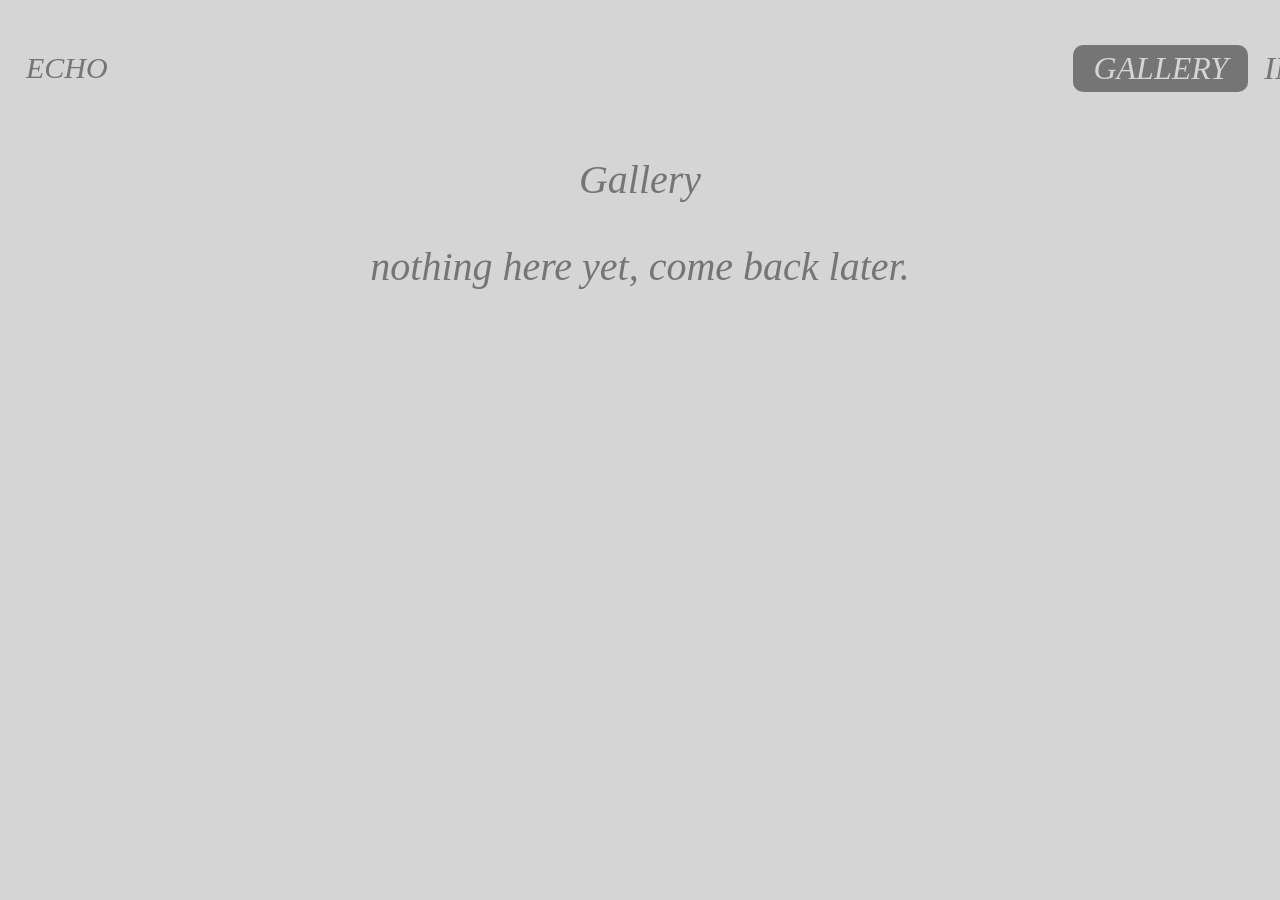
==== gallery.html @ 30ff73fb "remove shitty logo and replace with text" ====
<!DOCTYPE html>
<head>
  <meta name="viewport" content="width=device-width, initial-scale=1.0">
  <link rel="stylesheet" type="text/css" href="style.css" media="screen" />
  <title>Echo - The Gallery</title>
  <link rel="shortcut icon" type="image/png" href="images/icon.ico">
</head>
<div class="header">
<button type="button" onclick="location.href='index.html'">
  <p>ECHO</p>
</button>

<button class="info-btn-insidegallery" onclick="location.href='info.html'" >INFO</button>

<button class="gallery-btn-gallerysec" onclick="location.href='gallery.html'" >GALLERY</button>

</div>
<style>
  .gallery {
    text-align: center;
    font-size: 40px;
  }
</style>
<p class="gallery">Gallery</p>
<p class="gallery">nothing here yet, come back later.</p>
---- style.css ----
/* Global font: Courier New and italic text with fallbacks */
html, body, * {
    color:#757575;
    font-size: 30px;
    font-style: italic;
}

/* Ensure form elements inherit the font and style (explicit) */
input, textarea, select, button {
	font-family: inherit;
	font-style: inherit;
    color: inherit;
}

button {
    border: none;
    background: none;
    font-size:xx-large;;
    transition-duration: 0.4s;
}

button:hover {
    color:#404040;
}

body {
    background-color: #d5d5d5;
    margin: 20px;
}

.header {
    display: flex;
    align-items: center;
    justify-content: space-between;
}

.info-btn {
    margin-right: -1400px;
}

.gallery-btn {
    margin-right: 40px;
}


.info-btn-infosec {
    margin-right: -1400px;
    background: #757575;
    color: #d5d5d5;
    padding: 5px;
    padding-left: 20px;
    padding-right: 20px;
    border-radius: 10px;
}

.gallery-btn-gallerysec {
    margin-right: 12px;
    background: #757575;
    color: #d5d5d5;
    padding: 5px;
    padding-left: 20px;
    padding-right: 20px;
    border-radius: 10px;
}

.info-btn-insidegallery  { /* this is utter bullshit that I shouldn't have to do, but hey, it works. */
    margin-right: -1416px; /* idc if it moves 1 pixel, cry about it */
} 

.indextext{
    margin-top: 200px;
    font-size: 50px;
}
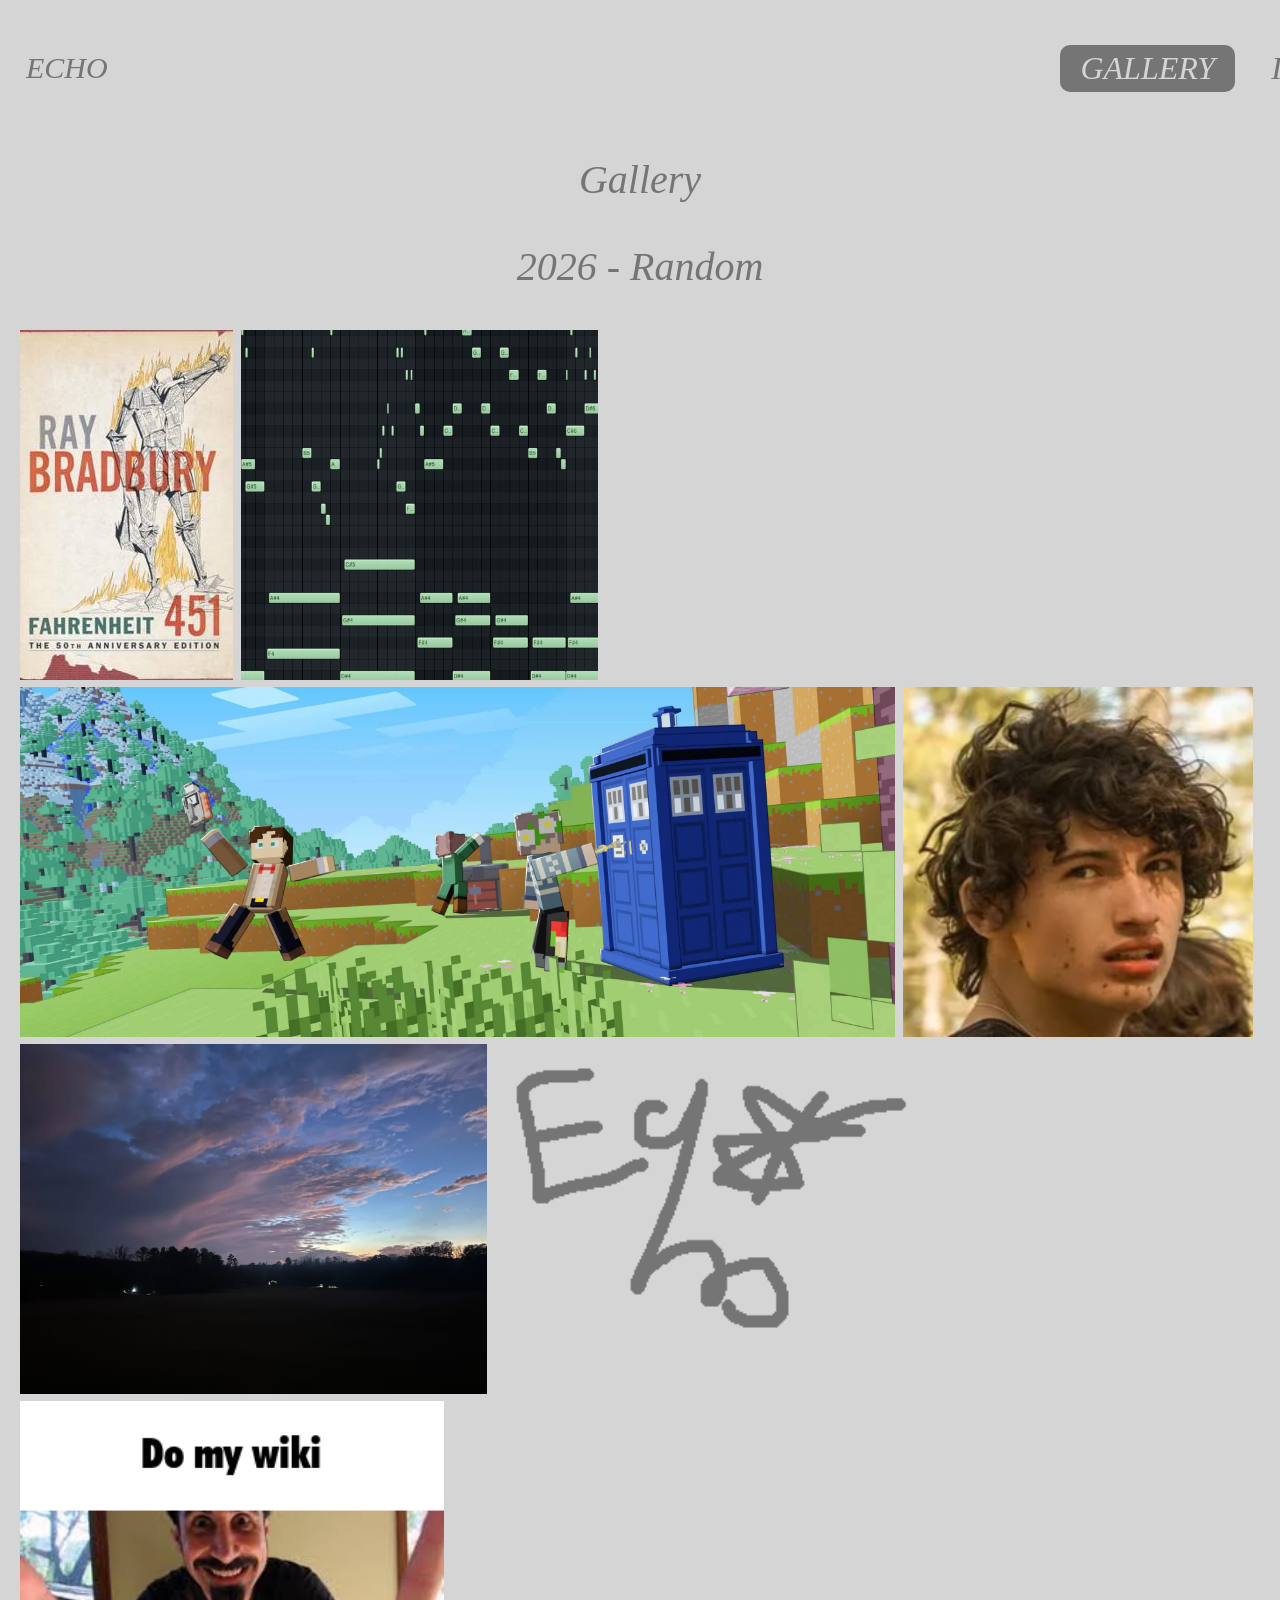
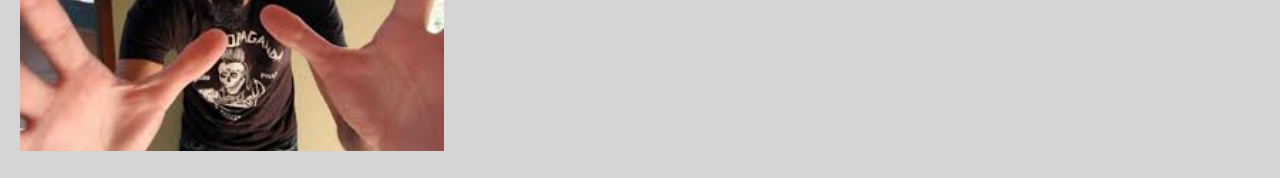
==== commit 597cddf4: "Gallery - Random Catagory" ====
--- a/gallery.html
+++ b/gallery.html
@@ -22,5 +22,16 @@
   }
 </style>
 <p class="gallery">Gallery</p>
-<p class="gallery">nothing here yet, come back later.</p>
 
+
+<div> <!-- Placeholders-->
+<p class="gallery">2026 - Random</p>
+<img src="images/gallery/img1.jpeg">
+<img src="images/gallery/img2.jpg" height="350"> 
+<img src="images/gallery/img3.jpg" height="350">
+<img src="images/echo.png" height="350">
+<img src="images/infoheader.jpg" height="350">
+<img src="images/titleimage.png" height="350">
+<img src="images/gallery/img4.png" height="350">
+</div>
+
--- a/style.css
+++ b/style.css
@@ -35,16 +35,19 @@
 }
 
 .info-btn {
-    margin-right: -1400px;
+    margin-right: -1430px;
 }
 
 .gallery-btn {
     margin-right: 40px;
 }
 
+.gallery-btn-infosec {
+    margin-right: 25px;
+}
 
 .info-btn-infosec {
-    margin-right: -1400px;
+    margin-right: -1430px;
     background: #757575;
     color: #d5d5d5;
     padding: 5px;
@@ -54,7 +57,7 @@
 }
 
 .gallery-btn-gallerysec {
-    margin-right: 12px;
+    margin-right: 25px;
     background: #757575;
     color: #d5d5d5;
     padding: 5px;
@@ -64,7 +67,7 @@
 }
 
 .info-btn-insidegallery  { /* this is utter bullshit that I shouldn't have to do, but hey, it works. */
-    margin-right: -1416px; /* idc if it moves 1 pixel, cry about it */
+    margin-right: -1443px; /* idc if it moves 1 pixel, cry about it */
 } 
 
 .indextext{
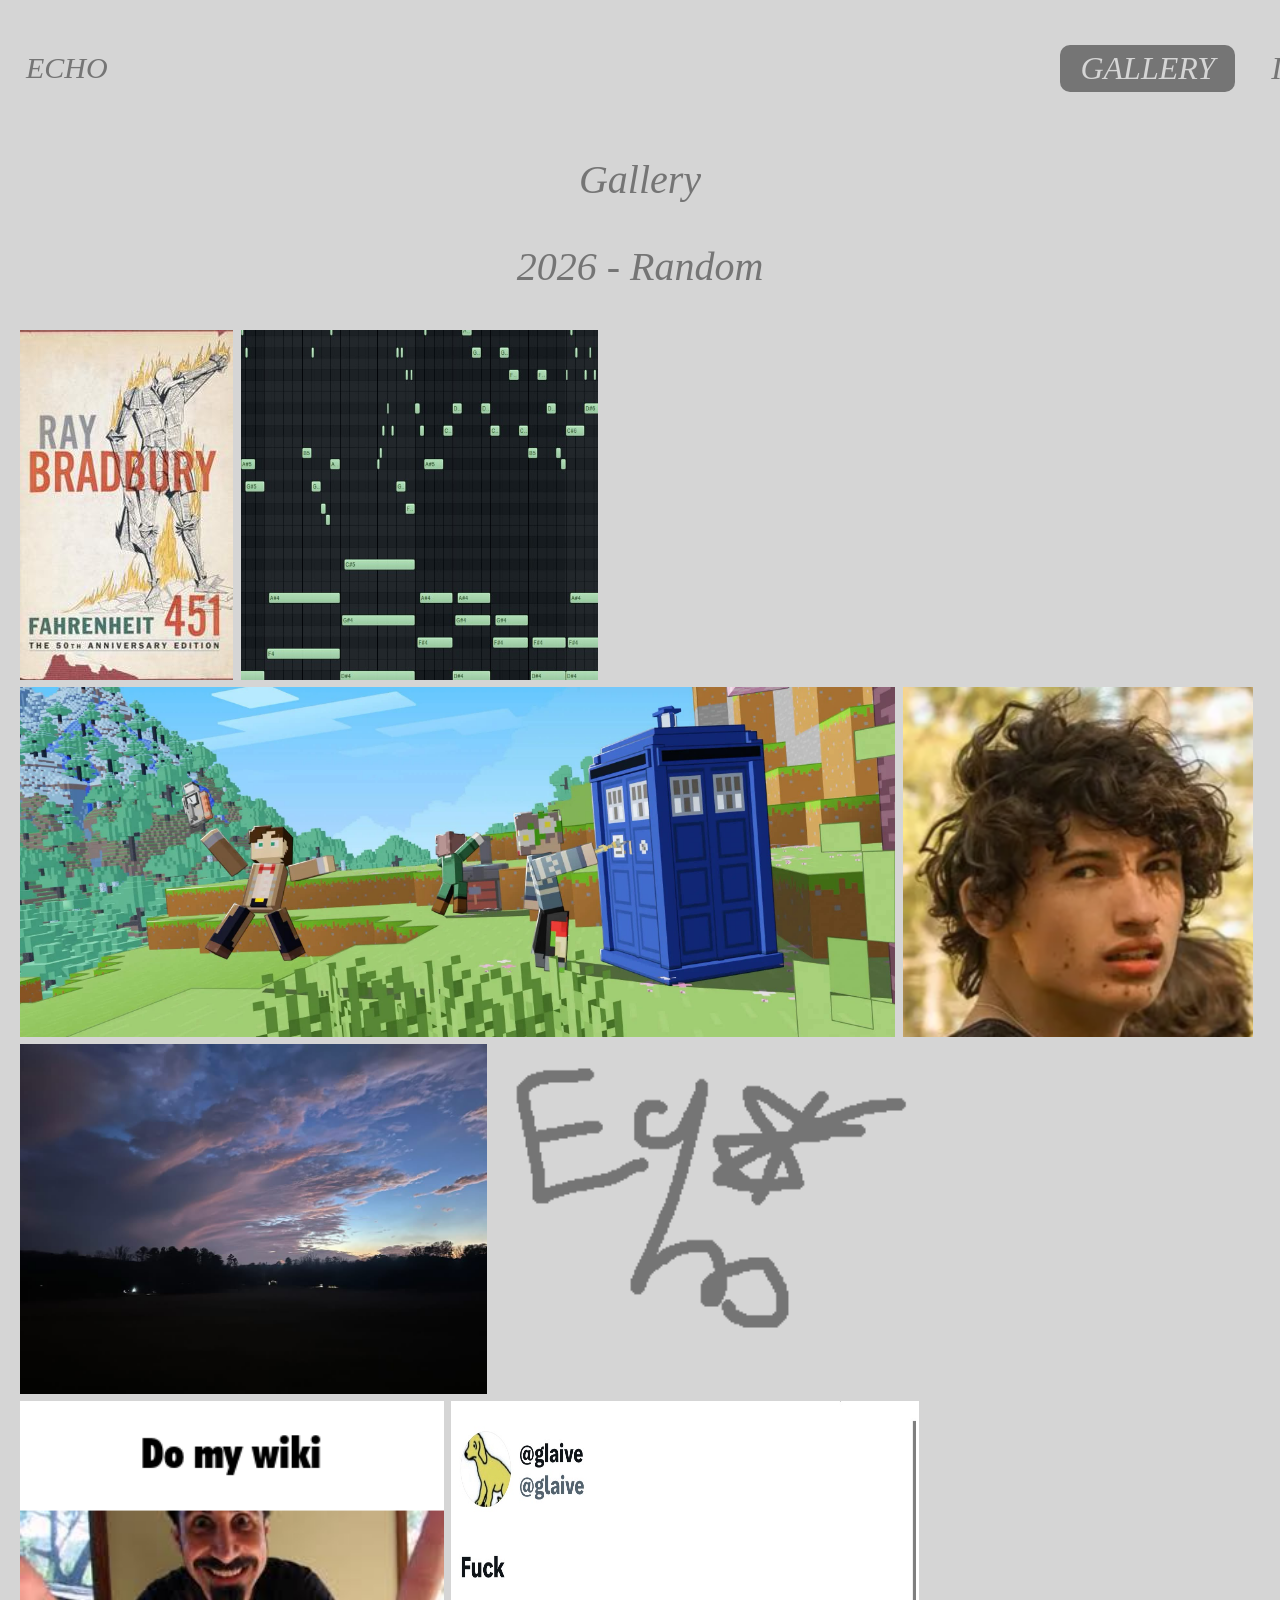
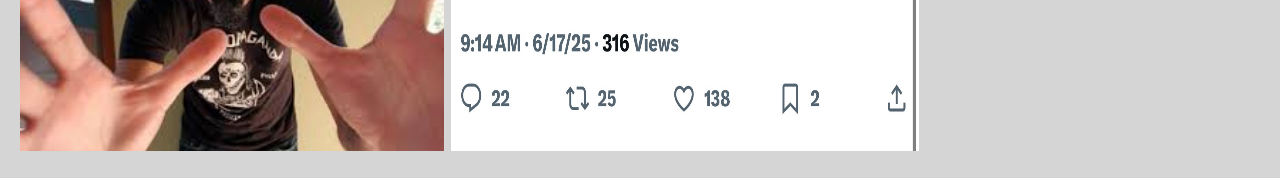
==== commit e77358a5: "group images into folder" ====
--- a/gallery.html
+++ b/gallery.html
@@ -26,12 +26,13 @@
 
 <div> <!-- Placeholders-->
 <p class="gallery">2026 - Random</p>
-<img src="images/gallery/img1.jpeg">
-<img src="images/gallery/img2.jpg" height="350"> 
-<img src="images/gallery/img3.jpg" height="350">
+<img src="images/gallery/random2026/img1.jpeg">
+<img src="images/gallery/random2026/img2.jpg" height="350"> 
+<img src="images/gallery/random2026/img3.jpg" height="350">
 <img src="images/echo.png" height="350">
 <img src="images/infoheader.jpg" height="350">
 <img src="images/titleimage.png" height="350">
-<img src="images/gallery/img4.png" height="350">
+<img src="images/gallery/random2026/img4.png" height="350">
+<img src="images/gallery/random2026/img5.png" height="350" width="468">
 </div>
 
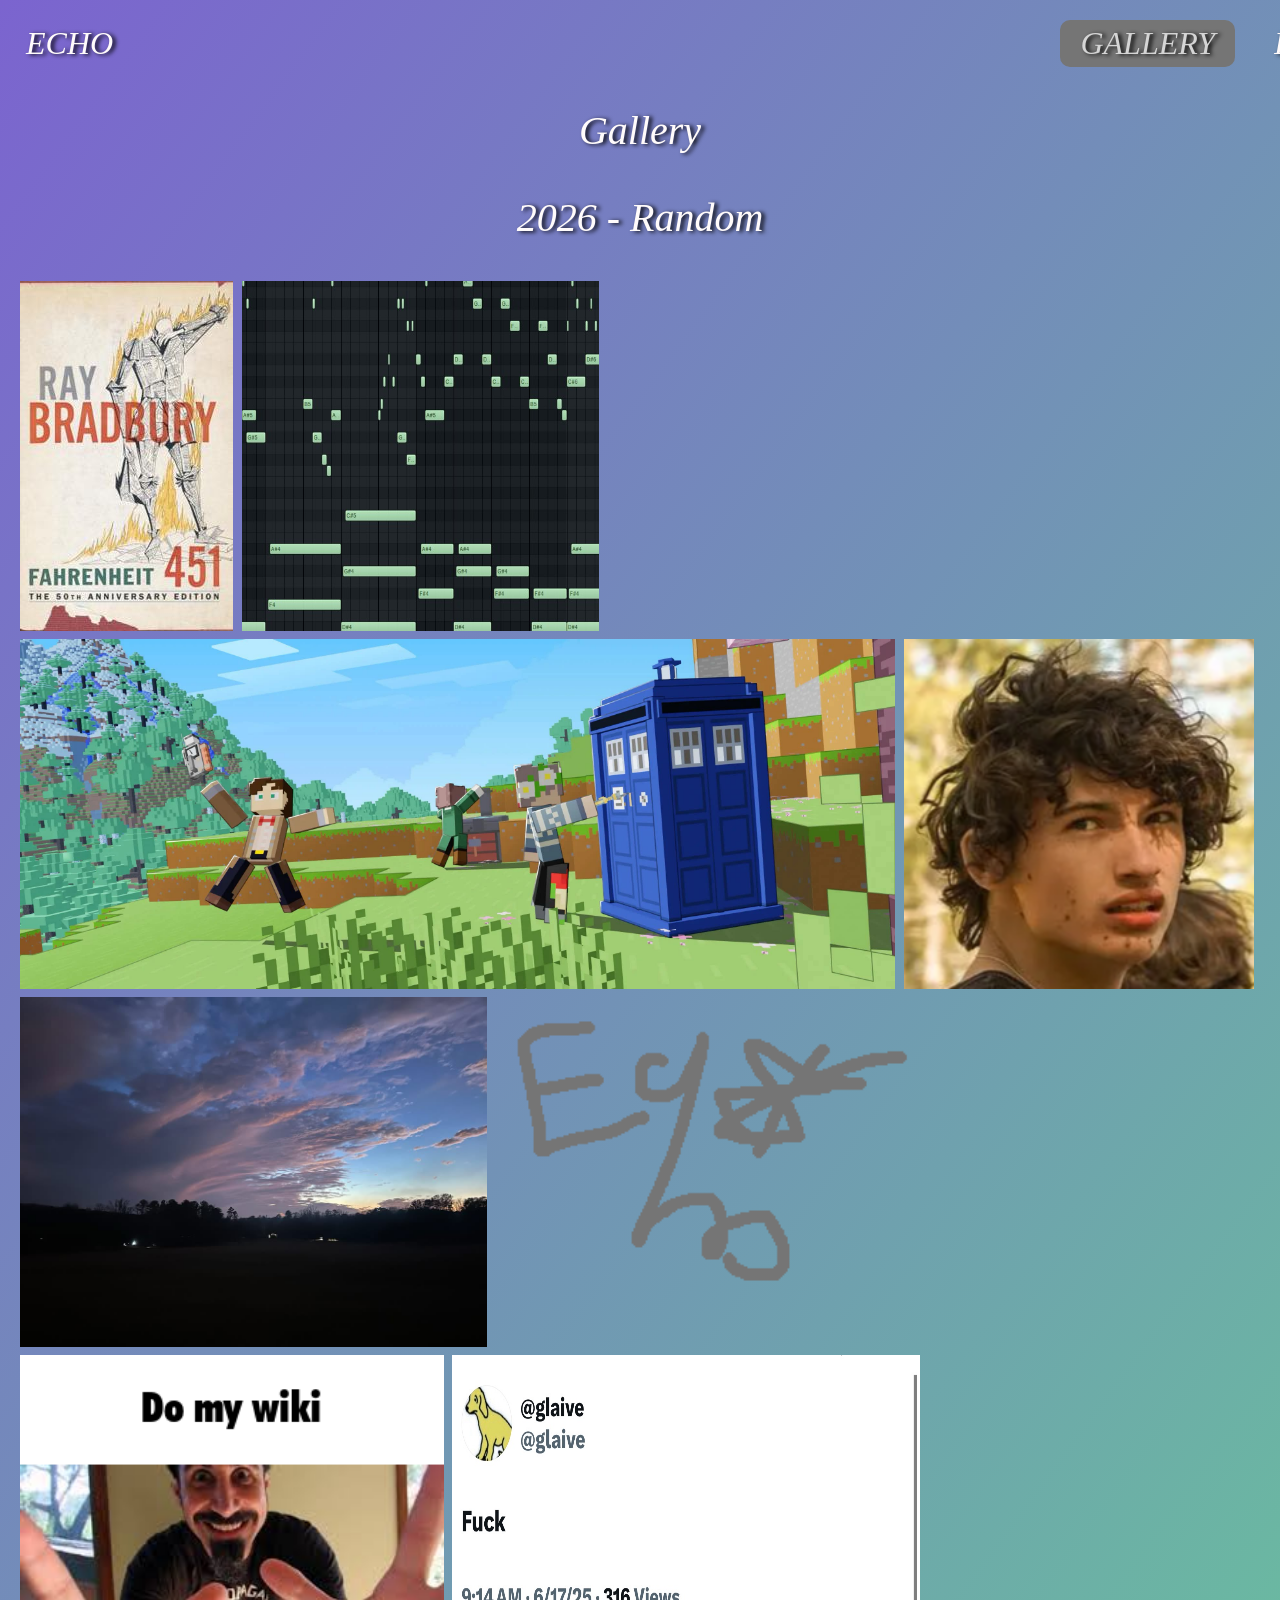
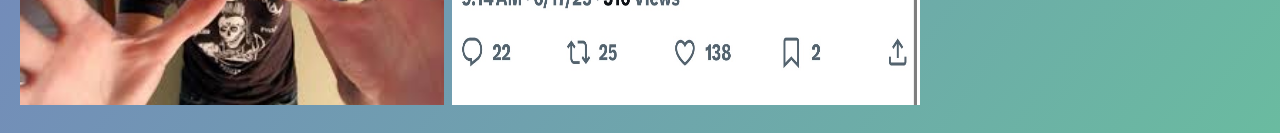
==== commit 6dc203d0: "mangled it a bit more" ====
--- a/gallery.html
+++ b/gallery.html
@@ -6,9 +6,7 @@
   <link rel="shortcut icon" type="image/png" href="images/icon.ico">
 </head>
 <div class="header">
-<button type="button" onclick="location.href='index.html'">
-  <p>ECHO</p>
-</button>
+<button type="button" onclick="location.href='index.html'">ECHO</button>
 
 <button class="info-btn-insidegallery" onclick="location.href='info.html'" >INFO</button>
 
@@ -29,7 +27,7 @@
 <img src="images/gallery/random2026/img1.jpeg">
 <img src="images/gallery/random2026/img2.jpg" height="350"> 
 <img src="images/gallery/random2026/img3.jpg" height="350">
-<img src="images/echo.png" height="350">
+<img src="images//profilepics/2026-1.png" height="350">
 <img src="images/infoheader.jpg" height="350">
 <img src="images/titleimage.png" height="350">
 <img src="images/gallery/random2026/img4.png" height="350">
--- a/style.css
+++ b/style.css
@@ -1,8 +1,9 @@
 /* Global font: Courier New and italic text with fallbacks */
 html, body, * {
-    color:#757575;
-    font-size: 30px;
-    font-style: italic;
+    color:#fffbfb;
+    font-size: 34px;
+    font-style: italic;;
+    text-shadow: #000000 3px 1px 4px;
 }
 
 /* Ensure form elements inherit the font and style (explicit) */
@@ -20,11 +21,11 @@
 }
 
 button:hover {
-    color:#404040;
+    font-size: 110%;
 }
 
 body {
-    background-color: #d5d5d5;
+    background: linear-gradient(to bottom right, #7b64cf, #6abba0);
     margin: 20px;
 }
 
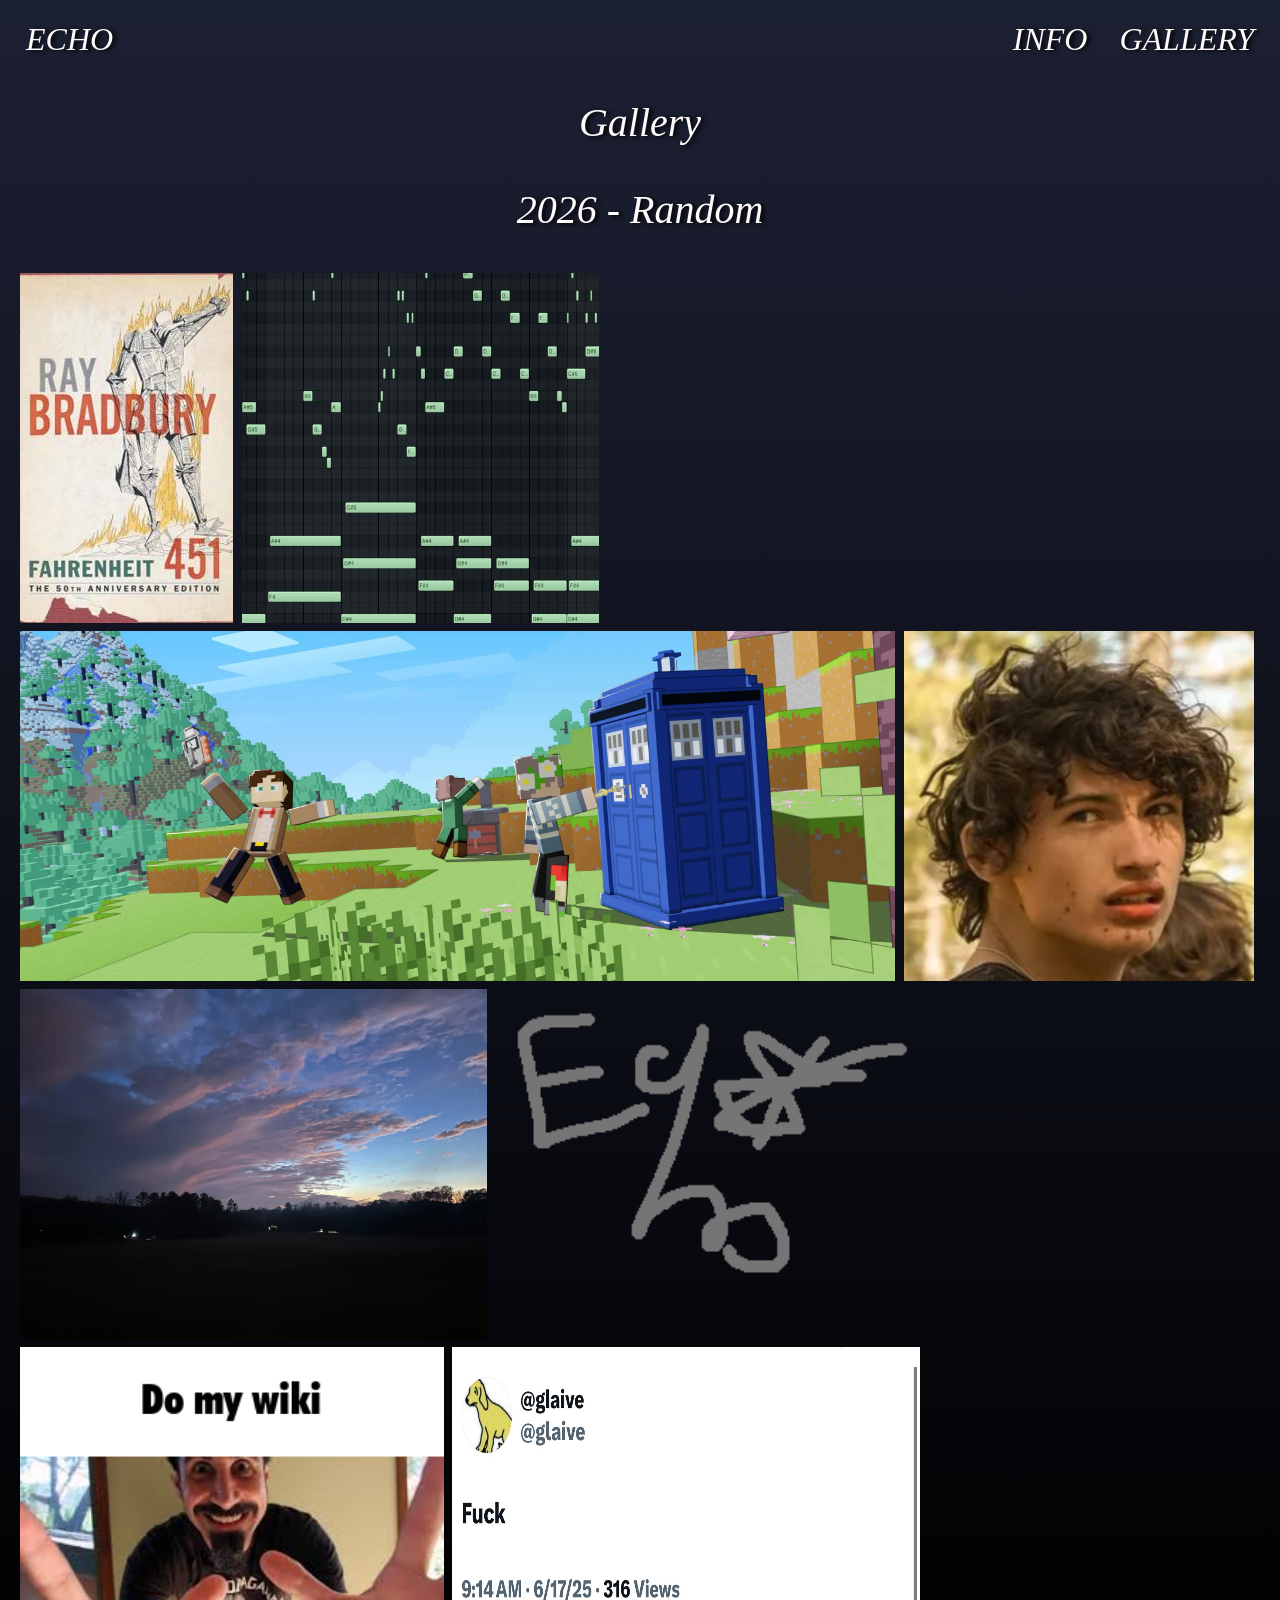
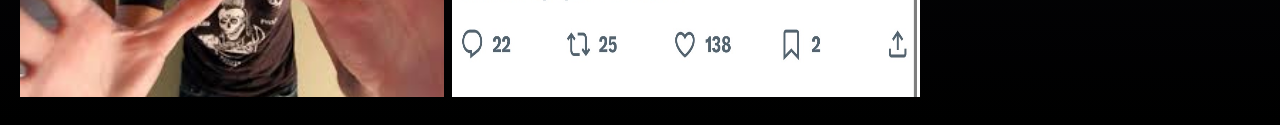
==== commit f80aac9f: "remove tab icon for now" ====
--- a/gallery.html
+++ b/gallery.html
@@ -3,7 +3,6 @@
   <meta name="viewport" content="width=device-width, initial-scale=1.0">
   <link rel="stylesheet" type="text/css" href="style.css" media="screen" />
   <title>Echo - The Gallery</title>
-  <link rel="shortcut icon" type="image/png" href="images/icon.ico">
 </head>
 <div class="header">
 <button type="button" onclick="location.href='index.html'">ECHO</button>
--- a/style.css
+++ b/style.css
@@ -2,7 +2,7 @@
 html, body, * {
     color:#fffbfb;
     font-size: 34px;
-    font-style: italic;;
+    font-style: italic;
     text-shadow: #000000 3px 1px 4px;
 }
 
@@ -25,7 +25,7 @@
 }
 
 body {
-    background: linear-gradient(to bottom right, #7b64cf, #6abba0);
+    background: linear-gradient(to top, #000000, #1c2033);
     margin: 20px;
 }
 
@@ -35,43 +35,11 @@
     justify-content: space-between;
 }
 
-.info-btn {
-    margin-right: -1430px;
+.header button:nth-child(2) {
+    margin-left: auto;
 }
 
-.gallery-btn {
-    margin-right: 40px;
+.header button:nth-child(3) {
+    margin-left: 20px;
 }
 
-.gallery-btn-infosec {
-    margin-right: 25px;
-}
-
-.info-btn-infosec {
-    margin-right: -1430px;
-    background: #757575;
-    color: #d5d5d5;
-    padding: 5px;
-    padding-left: 20px;
-    padding-right: 20px;
-    border-radius: 10px;
-}
-
-.gallery-btn-gallerysec {
-    margin-right: 25px;
-    background: #757575;
-    color: #d5d5d5;
-    padding: 5px;
-    padding-left: 20px;
-    padding-right: 20px;
-    border-radius: 10px;
-}
-
-.info-btn-insidegallery  { /* this is utter bullshit that I shouldn't have to do, but hey, it works. */
-    margin-right: -1443px; /* idc if it moves 1 pixel, cry about it */
-} 
-
-.indextext{
-    margin-top: 200px;
-    font-size: 50px;
-}
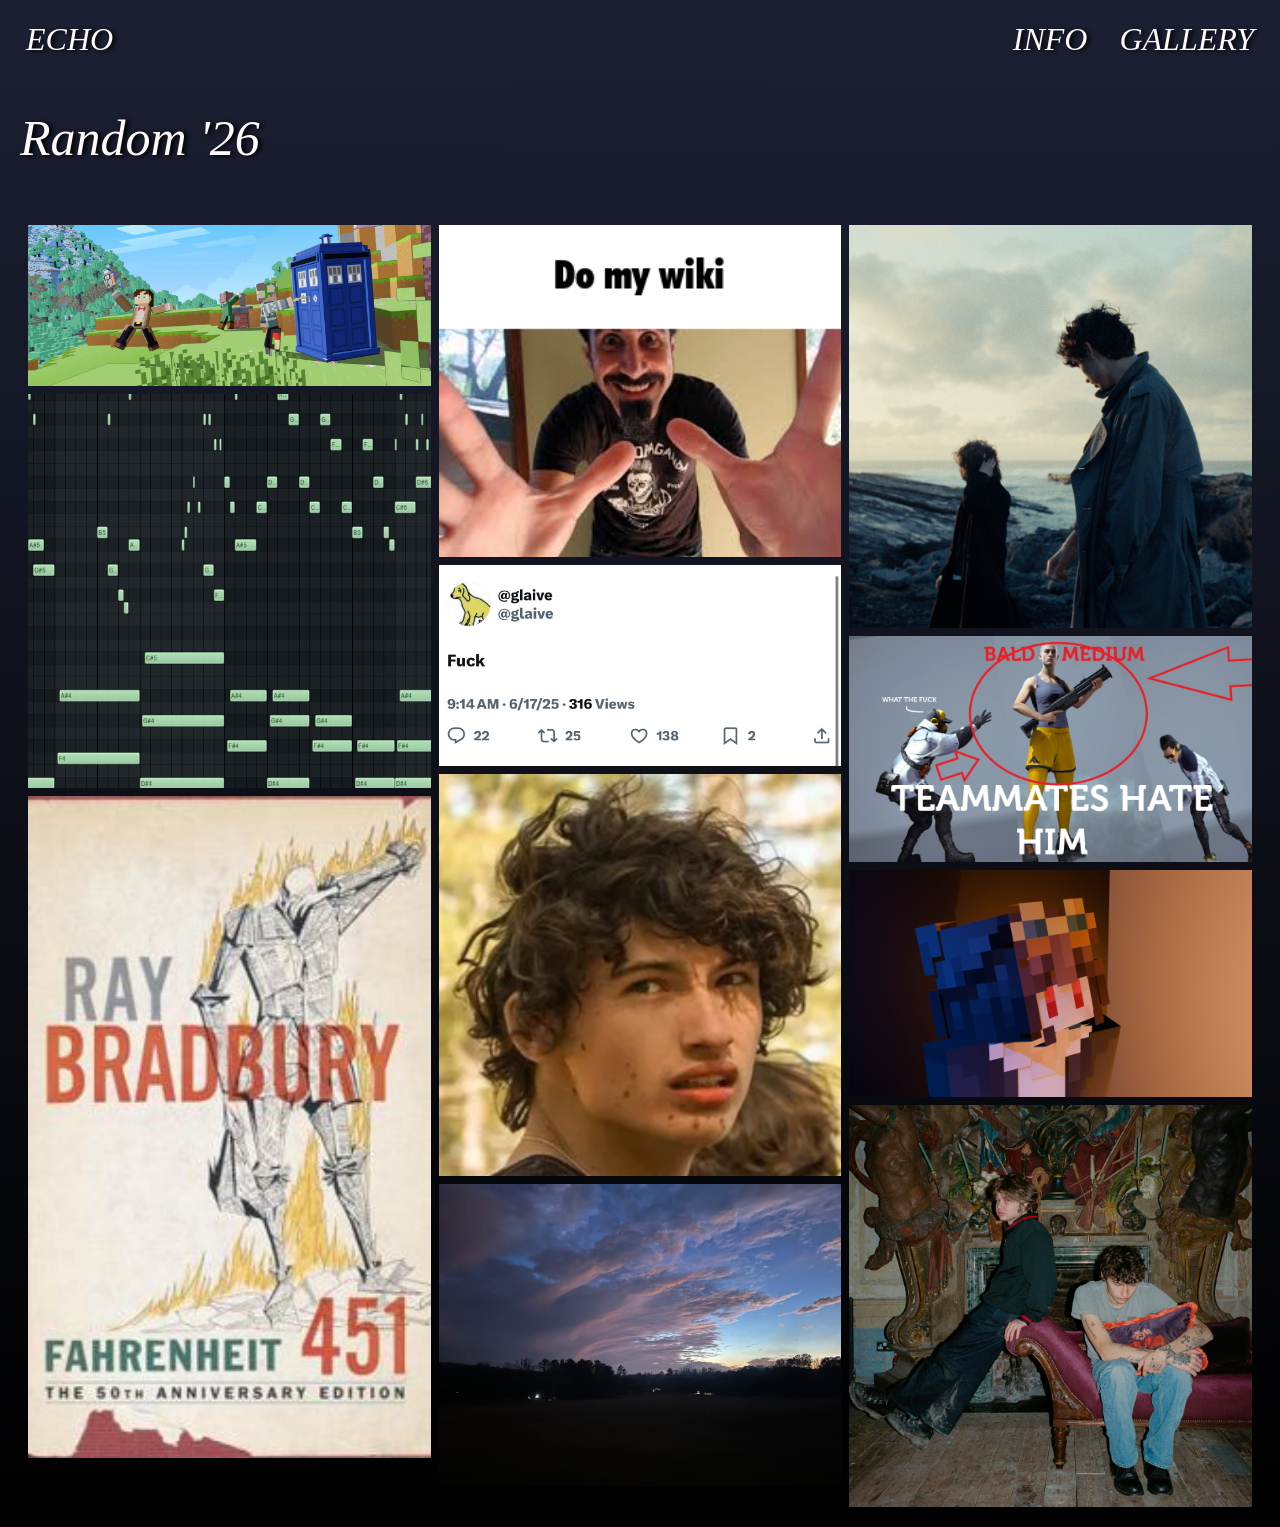
==== commit e31c7097: "qol shit" ====
--- a/gallery.html
+++ b/gallery.html
@@ -14,22 +14,32 @@
 </div>
 <style>
   .gallery {
-    text-align: center;
-    font-size: 40px;
+    text-align: left;
+    font-size: 50px;
   }
 </style>
-<p class="gallery">Gallery</p>
+<p class="gallery">Random '26</p>
 
 
-<div> <!-- Placeholders-->
-<p class="gallery">2026 - Random</p>
-<img src="images/gallery/random2026/img1.jpeg">
-<img src="images/gallery/random2026/img2.jpg" height="350"> 
-<img src="images/gallery/random2026/img3.jpg" height="350">
-<img src="images//profilepics/2026-1.png" height="350">
-<img src="images/infoheader.jpg" height="350">
-<img src="images/titleimage.png" height="350">
-<img src="images/gallery/random2026/img4.png" height="350">
-<img src="images/gallery/random2026/img5.png" height="350" width="468">
+<div class="row"> <!-- Placeholders-->
+  <div class="column">
+    <img src="images/gallery/random2026/img3.jpg">
+    <img src="images/gallery/random2026/img2.jpg"> 
+    <img src="images/gallery/random2026/img1.jpeg">
+
+  </div>
+  <div class="column">
+    <img src="images/gallery/random2026/img4.png">
+    <img src="images/gallery/random2026/img5.png"> 
+    <img src="images/profilepics/2026-1.png">
+    <img src="images/infoheader.jpg">
+  </div>
+  <div class="column">
+    <img src="images/profilepics/2026-2.png">
+    <img src="images/gallery/random2026/img6.png">
+    <img src="images/gallery/random2026/img7.png">
+    <img src="images/gallery/random2026/img8.jpg">
+  </div>
 </div>
 
+
--- a/style.css
+++ b/style.css
@@ -43,3 +43,39 @@
     margin-left: 20px;
 }
 
+/* image shit that I stole from w3 lol */
+
+.row {
+  display: flex;
+  flex-wrap: wrap;
+  padding: 0 4px;
+}
+
+/* Create four equal columns that sits next to each other */
+.column {
+  flex: 25%;
+  max-width: 50%;
+  padding: 0 4px;
+}
+
+.column img {
+  margin-top: 8px;
+  vertical-align: middle;
+  width: 100%;
+}
+
+/* Responsive layout - makes a two column-layout instead of four columns */
+@media screen and (max-width: 800px) {
+  .column {
+    flex: 50%;
+    max-width: 50%;
+  }
+}
+
+/* Responsive layout - makes the two columns stack on top of each other instead of next to each other */
+@media screen and (max-width: 600px) {
+  .column {
+    flex: 100%;
+    max-width: 100%;
+  }
+}
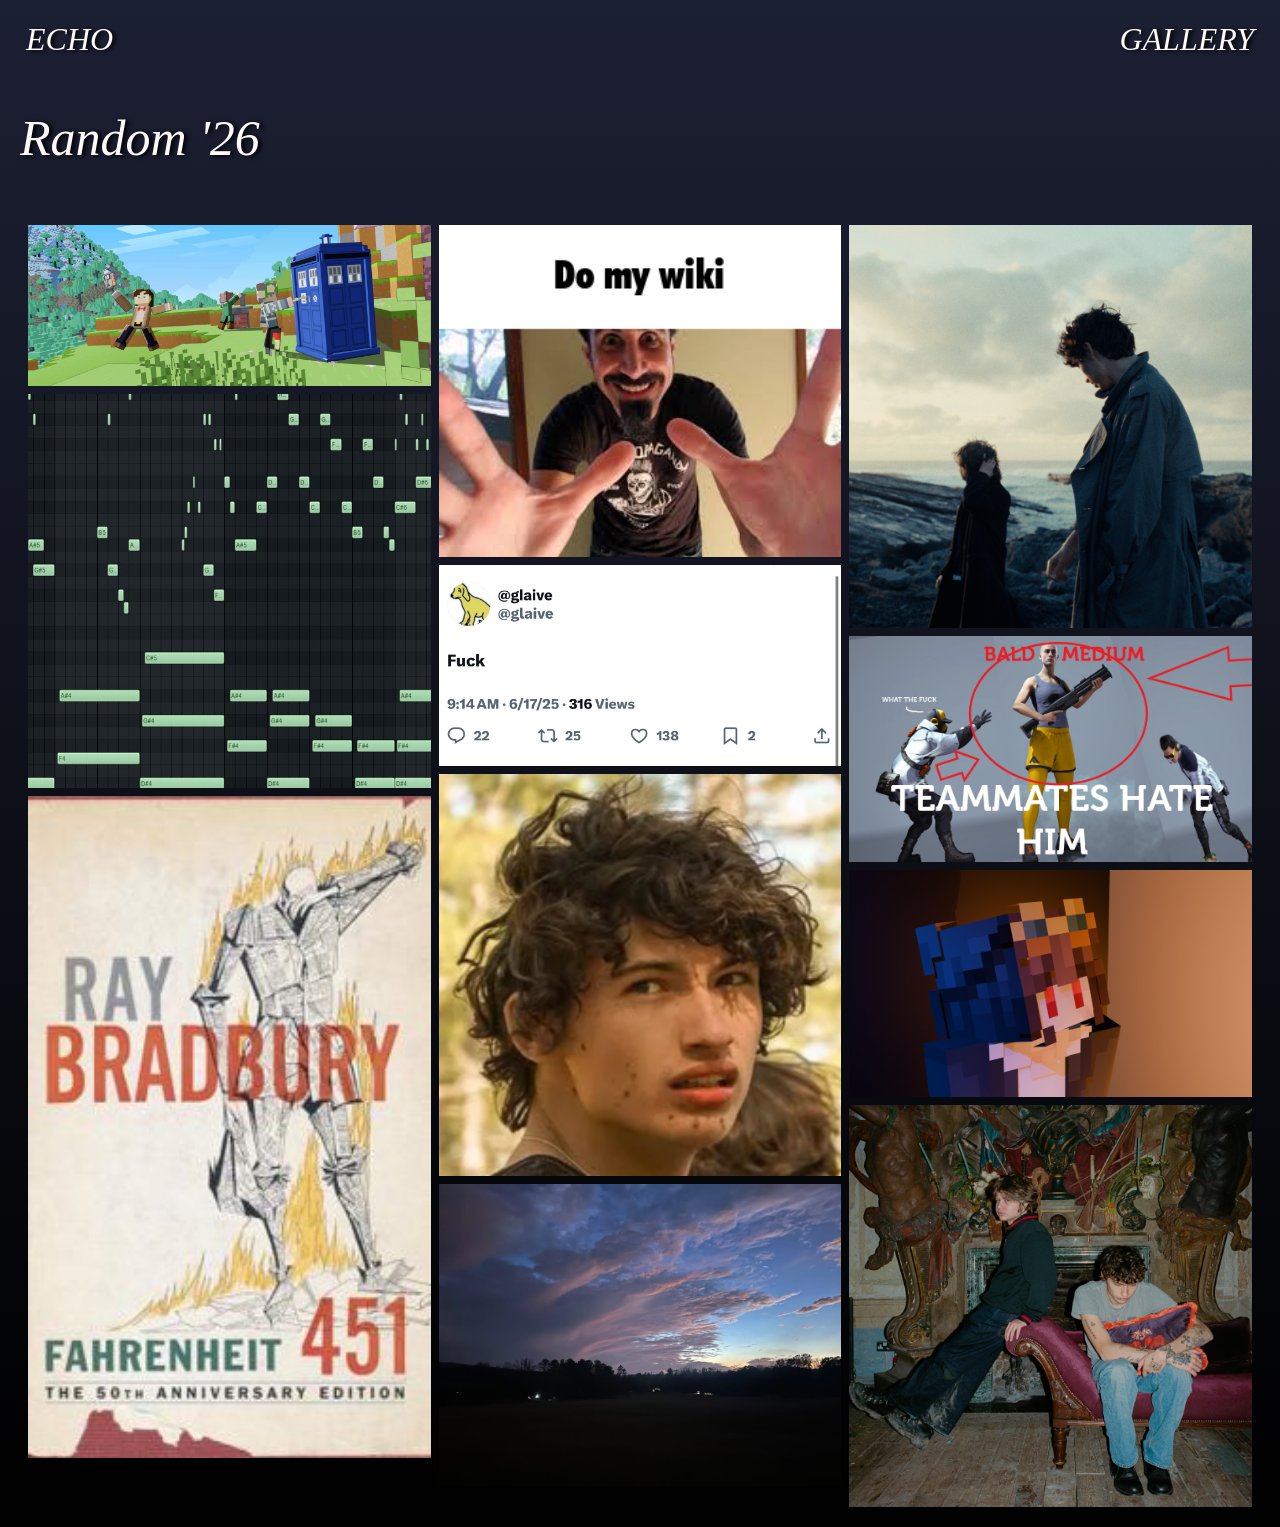
==== commit e8a1dc04: "fix: info button on gallery" ====
--- a/gallery.html
+++ b/gallery.html
@@ -6,8 +6,6 @@
 </head>
 <div class="header">
 <button type="button" onclick="location.href='index.html'">ECHO</button>
-
-<button class="info-btn-insidegallery" onclick="location.href='info.html'" >INFO</button>
 
 <button class="gallery-btn-gallerysec" onclick="location.href='gallery.html'" >GALLERY</button>
 
